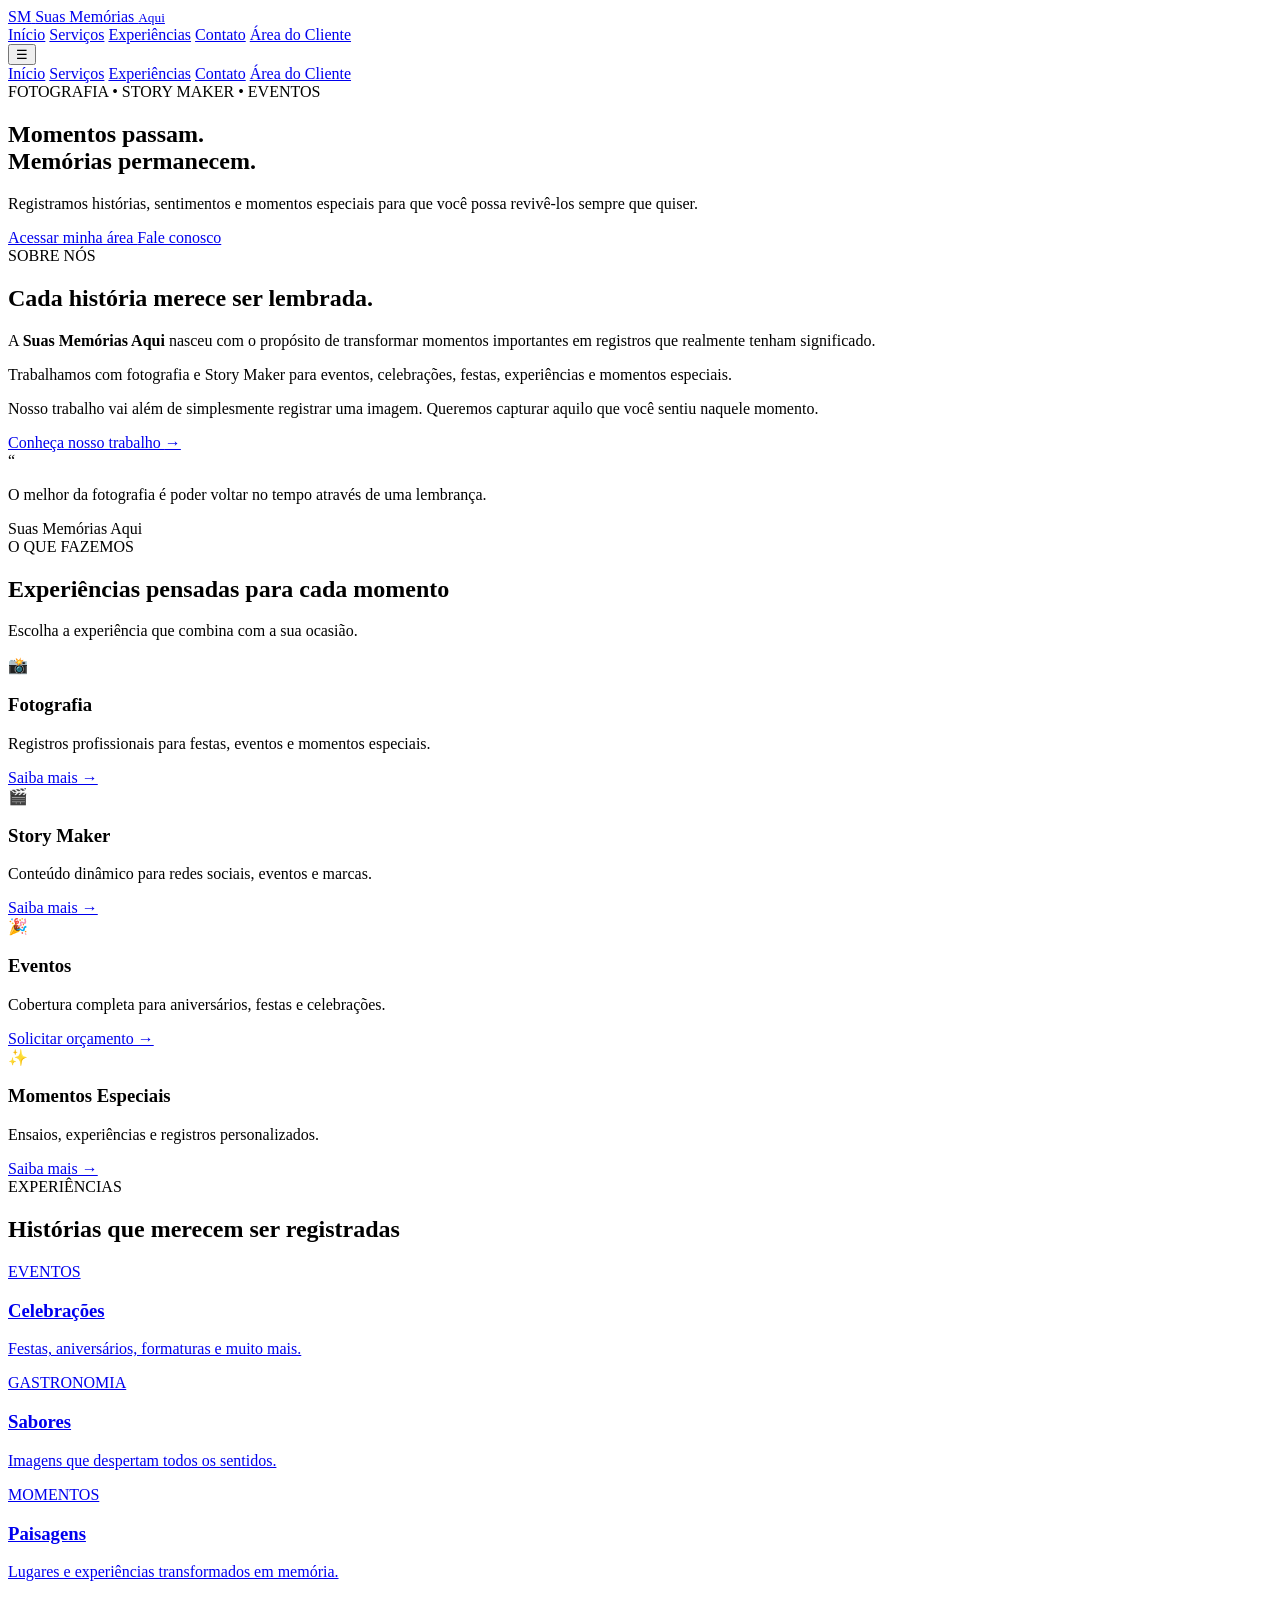
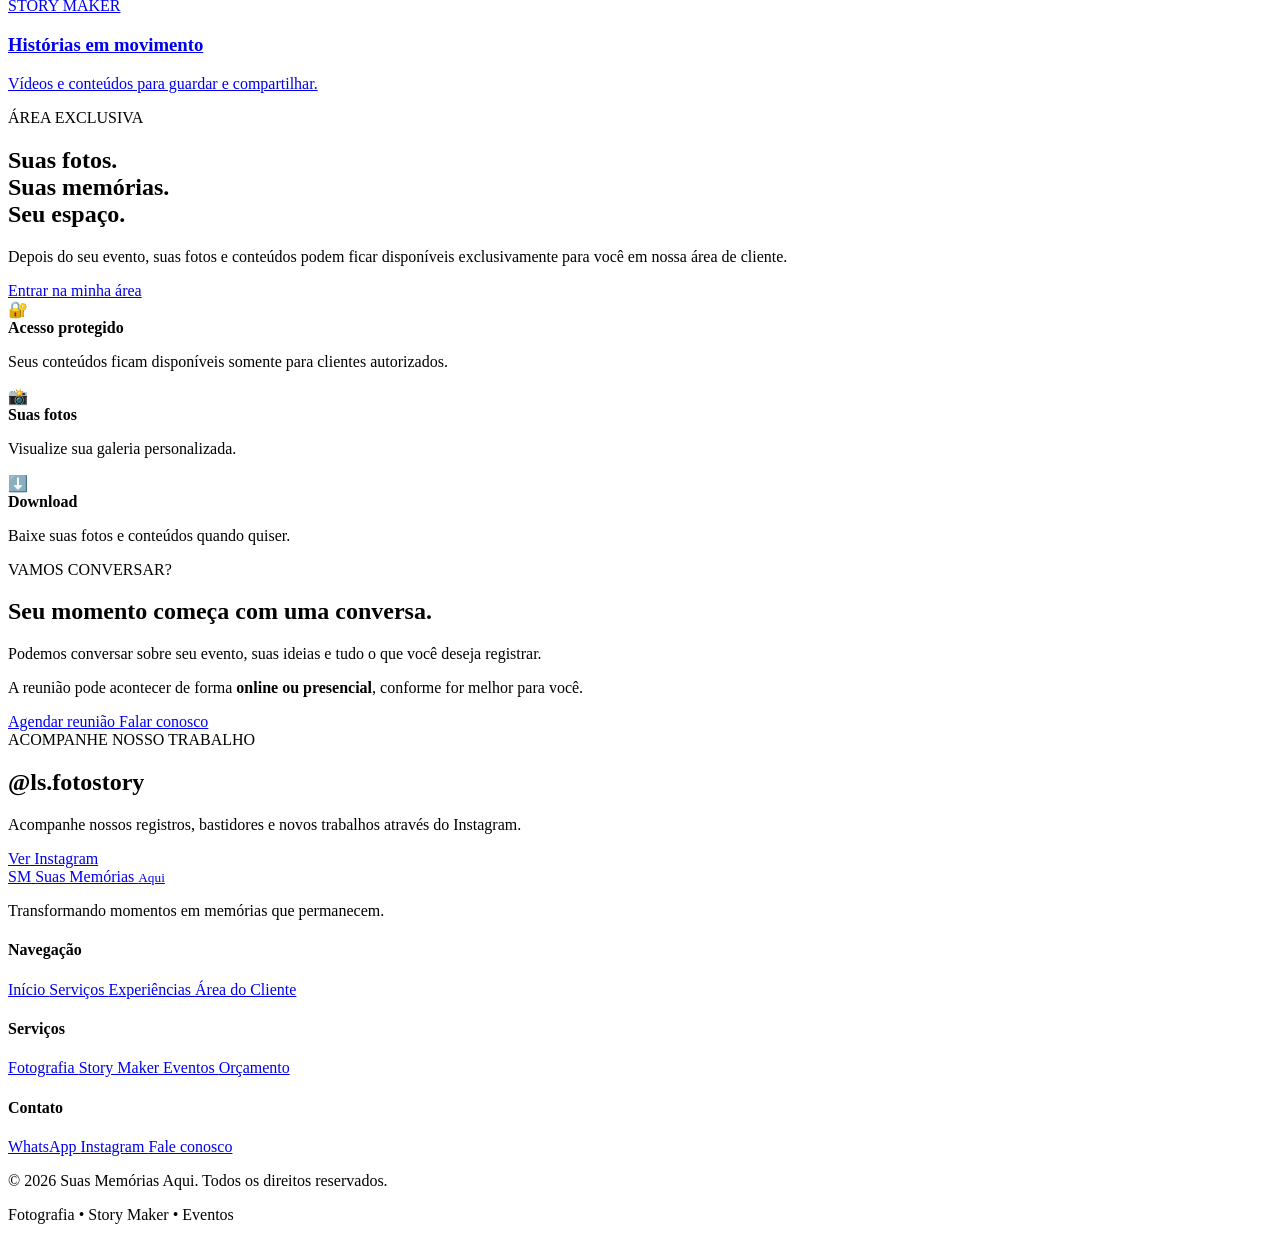
==== index.html @ f6264e62 "Add index.html for website structure This commit adds a new HTML file for the website, including the" ====
<!DOCTYPE html>
<html lang="pt-BR">

<head>
    <meta charset="UTF-8">

    <meta name="viewport"
          content="width=device-width, initial-scale=1.0">

    <meta name="description"
          content="Suas Memórias Aqui — Fotografia, Story Maker e cobertura de eventos. Transformamos momentos especiais em memórias inesquecíveis.">

    <meta name="keywords"
          content="fotografia, fotógrafo, story maker, eventos, festas, fotos, vídeos">

    <meta name="author"
          content="Suas Memórias Aqui">

    <title>Suas Memórias Aqui | Fotografia & Story Maker</title>

    <!-- FAVICON -->
    <link rel="icon" href="assets/favicon.png">

    <!-- GOOGLE FONTS -->
    <link rel="preconnect" href="https://fonts.googleapis.com">

    <link rel="preconnect"
          href="https://fonts.gstatic.com"
          crossorigin>

    <link href="https://fonts.googleapis.com/css2?family=DM+Sans:wght@400;500;600;700&family=Playfair+Display:wght@500;600;700&display=swap"
          rel="stylesheet">

    <!-- CSS -->
    <link rel="stylesheet" href="css/style.css">
</head>

<body>

    <!-- ============================= -->
    <!-- HEADER -->
    <!-- ============================= -->

    <header class="header">

        <div class="container header-content">

            <a href="index.html" class="logo">

                <span class="logo-icon">SM</span>

                <span class="logo-text">
                    Suas Memórias
                    <small>Aqui</small>
                </span>

            </a>

            <nav class="nav">

                <a href="#inicio">Início</a>

                <a href="#servicos">Serviços</a>

                <a href="#experiencias">Experiências</a>

                <a href="contato.html">Contato</a>

                <a href="login.html" class="nav-login">
                    Área do Cliente
                </a>

            </nav>

            <button class="menu-button"
                    id="menuButton"
                    aria-label="Abrir menu">

                ☰

            </button>

        </div>

    </header>


    <!-- ============================= -->
    <!-- MENU MOBILE -->
    <!-- ============================= -->

    <div class="mobile-menu" id="mobileMenu">

        <a href="#inicio">Início</a>

        <a href="#servicos">Serviços</a>

        <a href="#experiencias">Experiências</a>

        <a href="contato.html">Contato</a>

        <a href="login.html">
            Área do Cliente
        </a>

    </div>


    <!-- ============================= -->
    <!-- HERO -->
    <!-- ============================= -->

    <main>

        <section class="hero" id="inicio">

            <div class="hero-overlay"></div>

            <div class="container hero-content">

                <span class="hero-label">
                    FOTOGRAFIA • STORY MAKER • EVENTOS
                </span>

                <h1>
                    Momentos passam.
                    <br>
                    <span>Memórias permanecem.</span>
                </h1>

                <p>
                    Registramos histórias, sentimentos e momentos
                    especiais para que você possa revivê-los
                    sempre que quiser.
                </p>

                <div class="hero-buttons">

                    <a href="login.html"
                       class="button button-primary">

                        Acessar minha área

                    </a>

                    <a href="contato.html"
                       class="button button-secondary">

                        Fale conosco

                    </a>

                </div>

            </div>

        </section>


        <!-- ============================= -->
        <!-- INTRODUÇÃO -->
        <!-- ============================= -->

        <section class="about">

            <div class="container about-grid">

                <div class="about-text">

                    <span class="section-label">
                        SOBRE NÓS
                    </span>

                    <h2>
                        Cada história merece
                        ser lembrada.
                    </h2>

                    <p>
                        A <strong>Suas Memórias Aqui</strong> nasceu
                        com o propósito de transformar momentos
                        importantes em registros que realmente
                        tenham significado.
                    </p>

                    <p>
                        Trabalhamos com fotografia e Story Maker
                        para eventos, celebrações, festas,
                        experiências e momentos especiais.
                    </p>

                    <p>
                        Nosso trabalho vai além de simplesmente
                        registrar uma imagem. Queremos capturar
                        aquilo que você sentiu naquele momento.
                    </p>

                    <a href="contato.html"
                       class="text-link">

                        Conheça nosso trabalho
                        <span>→</span>

                    </a>

                </div>


                <div class="about-card">

                    <div class="about-card-content">

                        <span class="quote-mark">
                            “
                        </span>

                        <p>
                            O melhor da fotografia é poder
                            voltar no tempo através de uma
                            lembrança.
                        </p>

                        <span class="quote-author">
                            Suas Memórias Aqui
                        </span>

                    </div>

                </div>

            </div>

        </section>


        <!-- ============================= -->
        <!-- SERVIÇOS -->
        <!-- ============================= -->

        <section class="services"
                 id="servicos">

            <div class="container">

                <div class="section-header">

                    <span class="section-label">
                        O QUE FAZEMOS
                    </span>

                    <h2>
                        Experiências pensadas
                        para cada momento
                    </h2>

                    <p>
                        Escolha a experiência que combina
                        com a sua ocasião.
                    </p>

                </div>


                <div class="services-grid">


                    <!-- SERVIÇO 1 -->

                    <article class="service-card">

                        <div class="service-icon">
                            📸
                        </div>

                        <h3>
                            Fotografia
                        </h3>

                        <p>
                            Registros profissionais para
                            festas, eventos e momentos
                            especiais.
                        </p>

                        <a href="contato.html">
                            Saiba mais →
                        </a>

                    </article>


                    <!-- SERVIÇO 2 -->

                    <article class="service-card">

                        <div class="service-icon">
                            🎬
                        </div>

                        <h3>
                            Story Maker
                        </h3>

                        <p>
                            Conteúdo dinâmico para redes
                            sociais, eventos e marcas.
                        </p>

                        <a href="contato.html">
                            Saiba mais →
                        </a>

                    </article>


                    <!-- SERVIÇO 3 -->

                    <article class="service-card">

                        <div class="service-icon">
                            🎉
                        </div>

                        <h3>
                            Eventos
                        </h3>

                        <p>
                            Cobertura completa para
                            aniversários, festas e
                            celebrações.
                        </p>

                        <a href="agendamento.html">
                            Solicitar orçamento →
                        </a>

                    </article>


                    <!-- SERVIÇO 4 -->

                    <article class="service-card">

                        <div class="service-icon">
                            ✨
                        </div>

                        <h3>
                            Momentos Especiais
                        </h3>

                        <p>
                            Ensaios, experiências e registros
                            personalizados.
                        </p>

                        <a href="contato.html">
                            Saiba mais →
                        </a>

                    </article>

                </div>

            </div>

        </section>


        <!-- ============================= -->
        <!-- EXPERIÊNCIAS -->
        <!-- ============================= -->

        <section class="experiences"
                 id="experiencias">

            <div class="container">

                <div class="section-header">

                    <span class="section-label">
                        EXPERIÊNCIAS
                    </span>

                    <h2>
                        Histórias que merecem
                        ser registradas
                    </h2>

                </div>


                <div class="experience-grid">


                    <a href="galeria.html"
                       class="experience-card experience-eventos">

                        <div class="experience-overlay"></div>

                        <div class="experience-content">

                            <span>
                                EVENTOS
                            </span>

                            <h3>
                                Celebrações
                            </h3>

                            <p>
                                Festas, aniversários,
                                formaturas e muito mais.
                            </p>

                        </div>

                    </a>


                    <a href="galeria.html"
                       class="experience-card experience-food">

                        <div class="experience-overlay"></div>

                        <div class="experience-content">

                            <span>
                                GASTRONOMIA
                            </span>

                            <h3>
                                Sabores
                            </h3>

                            <p>
                                Imagens que despertam
                                todos os sentidos.
                            </p>

                        </div>

                    </a>


                    <a href="galeria.html"
                       class="experience-card experience-nature">

                        <div class="experience-overlay"></div>

                        <div class="experience-content">

                            <span>
                                MOMENTOS
                            </span>

                            <h3>
                                Paisagens
                            </h3>

                            <p>
                                Lugares e experiências
                                transformados em memória.
                            </p>

                        </div>

                    </a>


                    <a href="videos.html"
                       class="experience-card experience-video">

                        <div class="experience-overlay"></div>

                        <div class="experience-content">

                            <span>
                                STORY MAKER
                            </span>

                            <h3>
                                Histórias em movimento
                            </h3>

                            <p>
                                Vídeos e conteúdos para
                                guardar e compartilhar.
                            </p>

                        </div>

                    </a>

                </div>

            </div>

        </section>


        <!-- ============================= -->
        <!-- ÁREA DO CLIENTE -->
        <!-- ============================= -->

        <section class="client-area">

            <div class="container client-area-content">

                <div>

                    <span class="section-label">
                        ÁREA EXCLUSIVA
                    </span>

                    <h2>
                        Suas fotos.
                        <br>
                        Suas memórias.
                        <br>
                        Seu espaço.
                    </h2>

                    <p>
                        Depois do seu evento, suas fotos e
                        conteúdos podem ficar disponíveis
                        exclusivamente para você em nossa
                        área de cliente.
                    </p>

                    <a href="login.html"
                       class="button button-primary">

                        Entrar na minha área

                    </a>

                </div>


                <div class="client-features">

                    <div class="client-feature">

                        <span>🔐</span>

                        <div>
                            <strong>
                                Acesso protegido
                            </strong>

                            <p>
                                Seus conteúdos ficam
                                disponíveis somente para
                                clientes autorizados.
                            </p>
                        </div>

                    </div>


                    <div class="client-feature">

                        <span>📸</span>

                        <div>
                            <strong>
                                Suas fotos
                            </strong>

                            <p>
                                Visualize sua galeria
                                personalizada.
                            </p>
                        </div>

                    </div>


                    <div class="client-feature">

                        <span>⬇️</span>

                        <div>
                            <strong>
                                Download
                            </strong>

                            <p>
                                Baixe suas fotos e
                                conteúdos quando quiser.
                            </p>
                        </div>

                    </div>

                </div>

            </div>

        </section>


        <!-- ============================= -->
        <!-- REUNIÃO -->
        <!-- ============================= -->

        <section class="meeting">

            <div class="container meeting-content">

                <div>

                    <span class="section-label">
                        VAMOS CONVERSAR?
                    </span>

                    <h2>
                        Seu momento começa
                        com uma conversa.
                    </h2>

                    <p>
                        Podemos conversar sobre seu evento,
                        suas ideias e tudo o que você deseja
                        registrar.
                    </p>

                    <p>
                        A reunião pode acontecer de forma
                        <strong>online ou presencial</strong>,
                        conforme for melhor para você.
                    </p>

                </div>


                <div class="meeting-actions">

                    <a href="agendamento.html"
                       class="button button-primary">

                        Agendar reunião

                    </a>

                    <a href="contato.html"
                       class="button button-outline">

                        Falar conosco

                    </a>

                </div>

            </div>

        </section>


        <!-- ============================= -->
        <!-- INSTAGRAM / CONTATO -->
        <!-- ============================= -->

        <section class="instagram">

            <div class="container instagram-content">

                <div>

                    <span class="section-label">
                        ACOMPANHE NOSSO TRABALHO
                    </span>

                    <h2>
                        @ls.fotostory
                    </h2>

                    <p>
                        Acompanhe nossos registros,
                        bastidores e novos trabalhos
                        através do Instagram.
                    </p>

                </div>

                <a href="https://www.instagram.com/ls.fotostory/"
                   target="_blank"
                   rel="noopener noreferrer"
                   class="button button-dark">

                    Ver Instagram

                </a>

            </div>

        </section>


    </main>


    <!-- ============================= -->
    <!-- FOOTER -->
    <!-- ============================= -->

    <footer class="footer">

        <div class="container footer-grid">


            <div class="footer-brand">

                <a href="index.html"
                   class="logo footer-logo">

                    <span class="logo-icon">
                        SM
                    </span>

                    <span class="logo-text">
                        Suas Memórias
                        <small>Aqui</small>
                    </span>

                </a>

                <p>
                    Transformando momentos em
                    memórias que permanecem.
                </p>

            </div>


            <div class="footer-column">

                <h4>
                    Navegação
                </h4>

                <a href="#inicio">
                    Início
                </a>

                <a href="#servicos">
                    Serviços
                </a>

                <a href="#experiencias">
                    Experiências
                </a>

                <a href="login.html">
                    Área do Cliente
                </a>

            </div>


            <div class="footer-column">

                <h4>
                    Serviços
                </h4>

                <a href="galeria.html">
                    Fotografia
                </a>

                <a href="videos.html">
                    Story Maker
                </a>

                <a href="agendamento.html">
                    Eventos
                </a>

                <a href="agendamento.html">
                    Orçamento
                </a>

            </div>


            <div class="footer-column">

                <h4>
                    Contato
                </h4>

                <a href="https://wa.me/5542988620679"
                   target="_blank"
                   rel="noopener noreferrer">

                    WhatsApp

                </a>

                <a href="https://www.instagram.com/ls.fotostory/"
                   target="_blank"
                   rel="noopener noreferrer">

                    Instagram

                </a>

                <a href="contato.html">
                    Fale conosco
                </a>

            </div>

        </div>


        <div class="footer-bottom">

            <div class="container">

                <p>
                    © 2026 Suas Memórias Aqui.
                    Todos os direitos reservados.
                </p>

                <p>
                    Fotografia • Story Maker • Eventos
                </p>

            </div>

        </div>

    </footer>


    <!-- JAVASCRIPT -->
    <script src="js/script.js"></script>

</body>

</html>
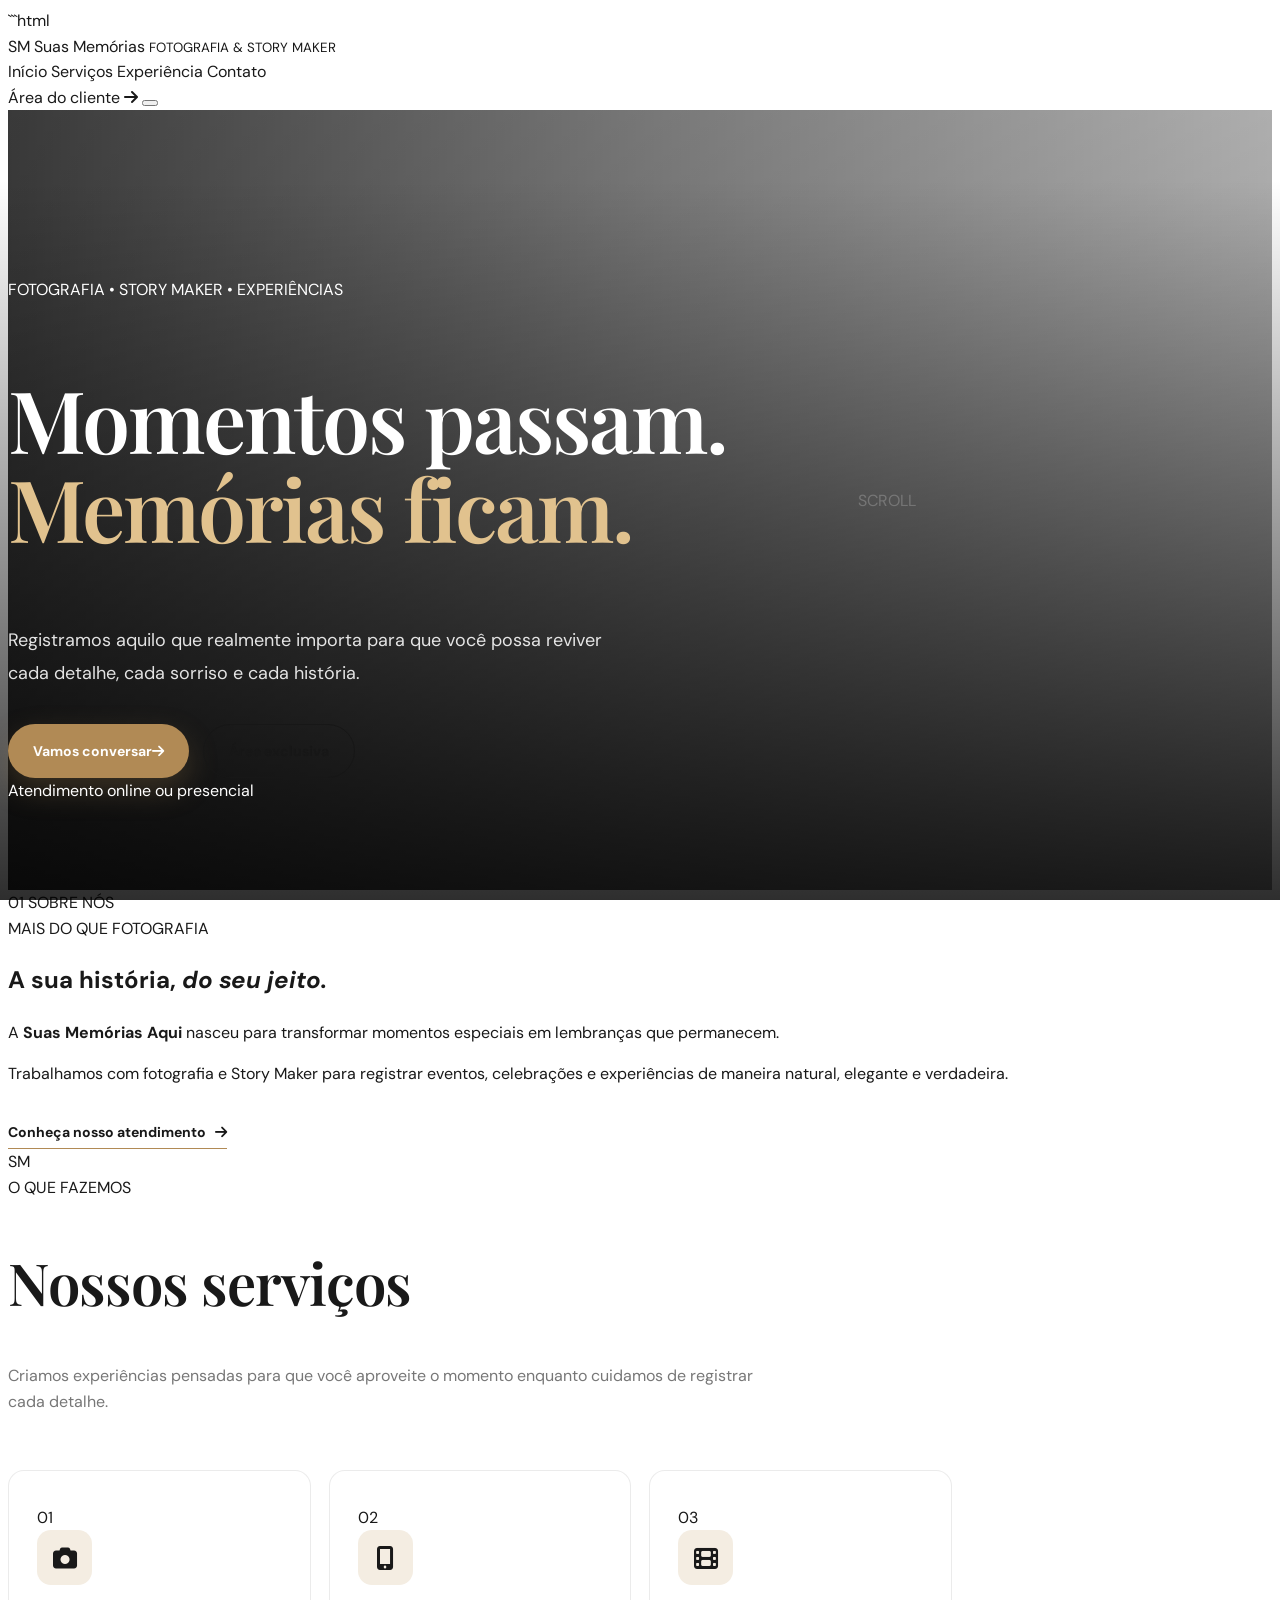
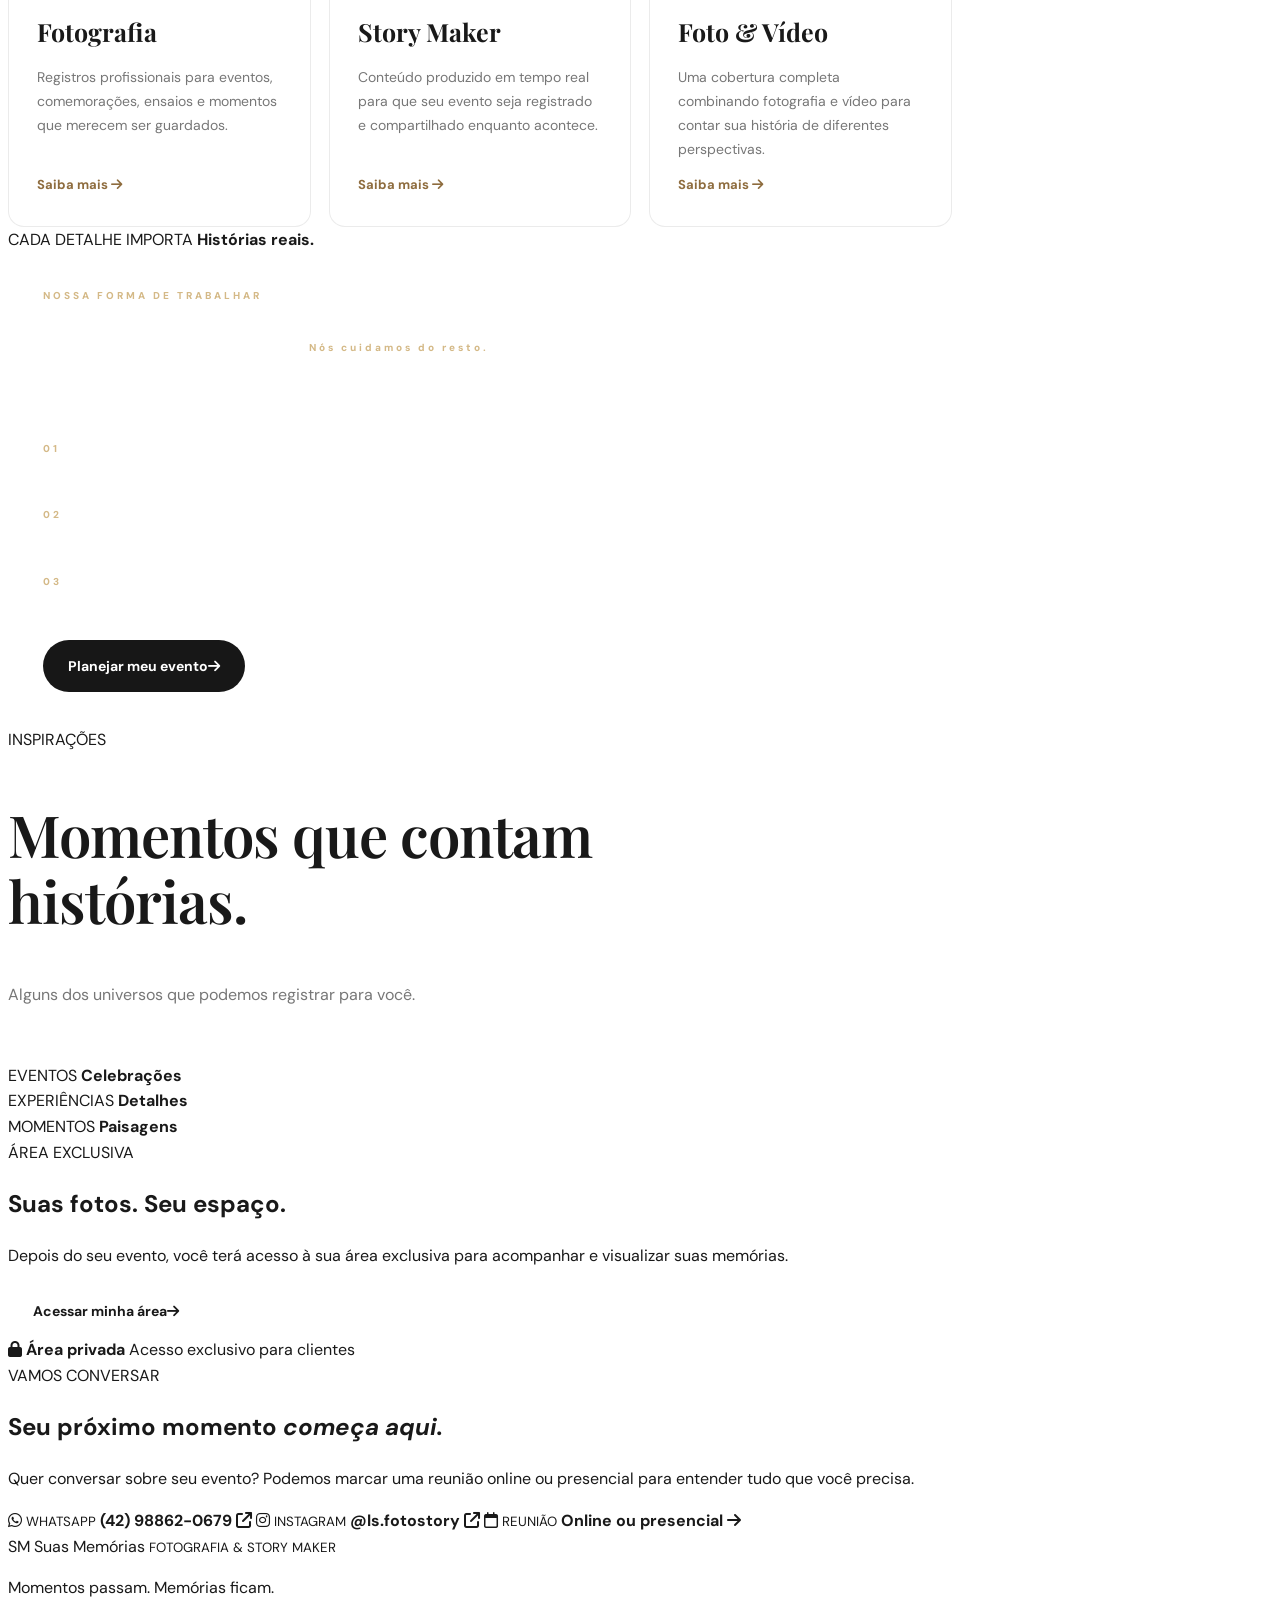
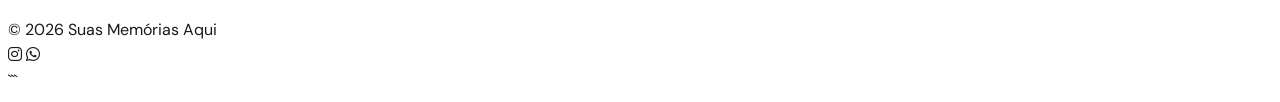
==== commit 4a7b456f: "Update print statement from 'Hello' to 'Goodbye'" ====
--- a/index.html
+++ b/index.html
@@ -1,844 +1,1093 @@
+```html
 <!DOCTYPE html>
 <html lang="pt-BR">
 
 <head>
+
     <meta charset="UTF-8">
 
-    <meta name="viewport"
-          content="width=device-width, initial-scale=1.0">
-
-    <meta name="description"
-          content="Suas Memórias Aqui — Fotografia, Story Maker e cobertura de eventos. Transformamos momentos especiais em memórias inesquecíveis.">
-
-    <meta name="keywords"
-          content="fotografia, fotógrafo, story maker, eventos, festas, fotos, vídeos">
-
-    <meta name="author"
-          content="Suas Memórias Aqui">
-
-    <title>Suas Memórias Aqui | Fotografia & Story Maker</title>
-
-    <!-- FAVICON -->
-    <link rel="icon" href="assets/favicon.png">
-
-    <!-- GOOGLE FONTS -->
+    <meta
+        name="viewport"
+        content="width=device-width, initial-scale=1.0"
+    >
+
+    <meta
+        name="theme-color"
+        content="#20201e"
+    >
+
+    <meta
+        name="description"
+        content="Suas Memórias Aqui — Fotografia e Story Maker para transformar momentos em histórias inesquecíveis."
+    >
+
+    <meta
+        name="author"
+        content="Suas Memórias Aqui"
+    >
+
+    <title>
+        Suas Memórias Aqui | Fotografia & Story Maker
+    </title>
+
+
+    <!-- =====================================================
+         FONTES
+    ====================================================== -->
+
     <link rel="preconnect" href="https://fonts.googleapis.com">
 
-    <link rel="preconnect"
-          href="https://fonts.gstatic.com"
-          crossorigin>
-
-    <link href="https://fonts.googleapis.com/css2?family=DM+Sans:wght@400;500;600;700&family=Playfair+Display:wght@500;600;700&display=swap"
-          rel="stylesheet">
-
-    <!-- CSS -->
-    <link rel="stylesheet" href="css/style.css">
+    <link
+        rel="preconnect"
+        href="https://fonts.gstatic.com"
+        crossorigin
+    >
+
+    <link
+        href="https://fonts.googleapis.com/css2?family=DM+Sans:wght@400;500;600;700;800&family=Playfair+Display:wght@500;600;700&display=swap"
+        rel="stylesheet"
+    >
+
+
+    <!-- =====================================================
+         ÍCONES
+    ====================================================== -->
+
+    <link
+        rel="stylesheet"
+        href="https://cdnjs.cloudflare.com/ajax/libs/font-awesome/6.5.2/css/all.min.css"
+    >
+
+
+    <!-- =====================================================
+         CSS
+    ====================================================== -->
+
+    <link
+        rel="stylesheet"
+        href="css/style.css"
+    >
+
 </head>
 
+
 <body>
 
-    <!-- ============================= -->
-    <!-- HEADER -->
-    <!-- ============================= -->
-
-    <header class="header">
-
-        <div class="container header-content">
-
-            <a href="index.html" class="logo">
-
-                <span class="logo-icon">SM</span>
-
-                <span class="logo-text">
+
+    <!-- =====================================================
+         HEADER
+    ====================================================== -->
+
+    <header
+        class="main-header"
+        id="mainHeader"
+    >
+
+        <a
+            href="#inicio"
+            class="brand"
+        >
+
+            <span class="brand-mark">
+                SM
+            </span>
+
+            <span class="brand-name">
+
+                Suas Memórias
+
+                <small>
+                    FOTOGRAFIA & STORY MAKER
+                </small>
+
+            </span>
+
+        </a>
+
+
+        <!-- MENU DESKTOP -->
+
+        <nav
+            class="main-nav"
+            id="mainNav"
+        >
+
+            <a
+                href="#inicio"
+                class="nav-link active"
+            >
+                Início
+            </a>
+
+            <a
+                href="#servicos"
+                class="nav-link"
+            >
+                Serviços
+            </a>
+
+            <a
+                href="#experiencia"
+                class="nav-link"
+            >
+                Experiência
+            </a>
+
+            <a
+                href="#contato"
+                class="nav-link"
+            >
+                Contato
+            </a>
+
+        </nav>
+
+
+        <div class="header-actions">
+
+            <a
+                href="login.html"
+                class="client-login"
+            >
+
+                <span>
+                    Área do cliente
+                </span>
+
+                <i class="fa-solid fa-arrow-right"></i>
+
+            </a>
+
+
+            <button
+                class="menu-toggle"
+                id="menuToggle"
+                type="button"
+                aria-label="Abrir menu"
+            >
+
+                <span></span>
+                <span></span>
+                <span></span>
+
+            </button>
+
+        </div>
+
+    </header>
+
+
+    <!-- =====================================================
+         MENU MOBILE
+    ====================================================== -->
+
+    <div
+        class="mobile-menu"
+        id="mobileMenu"
+    >
+
+        <button
+            class="mobile-close"
+            id="mobileClose"
+            type="button"
+            aria-label="Fechar menu"
+        >
+            ×
+        </button>
+
+
+        <nav>
+
+            <a href="#inicio">
+                Início
+            </a>
+
+            <a href="#servicos">
+                Serviços
+            </a>
+
+            <a href="#experiencia">
+                Experiência
+            </a>
+
+            <a href="#contato">
+                Contato
+            </a>
+
+            <a
+                href="login.html"
+                class="mobile-client-link"
+            >
+                Área do cliente →
+            </a>
+
+        </nav>
+
+    </div>
+
+
+    <!-- =====================================================
+         HERO
+    ====================================================== -->
+
+    <main>
+
+        <section
+            class="hero"
+            id="inicio"
+        >
+
+
+            <div class="hero-background">
+
+                <div class="hero-image"></div>
+
+                <div class="hero-overlay"></div>
+
+            </div>
+
+
+            <div class="hero-content">
+
+                <span class="hero-eyebrow">
+                    FOTOGRAFIA • STORY MAKER • EXPERIÊNCIAS
+                </span>
+
+
+                <h1>
+
+                    Momentos passam.
+                    <span>
+                        Memórias ficam.
+                    </span>
+
+                </h1>
+
+
+                <p>
+
+                    Registramos aquilo que realmente importa
+                    para que você possa reviver cada detalhe,
+                    cada sorriso e cada história.
+
+                </p>
+
+
+                <div class="hero-buttons">
+
+                    <a
+                        href="contato.html"
+                        class="button button-primary"
+                    >
+
+                        Vamos conversar
+
+                        <i class="fa-solid fa-arrow-right"></i>
+
+                    </a>
+
+
+                    <a
+                        href="login.html"
+                        class="button button-outline"
+                    >
+
+                        Área exclusiva
+
+                    </a>
+
+                </div>
+
+
+                <div class="hero-note">
+
+                    <span class="hero-line"></span>
+
+                    <span>
+                        Atendimento online ou presencial
+                    </span>
+
+                </div>
+
+            </div>
+
+
+            <div class="hero-scroll">
+
+                <span>
+                    SCROLL
+                </span>
+
+                <div></div>
+
+            </div>
+
+
+        </section>
+
+
+        <!-- =================================================
+             INTRODUÇÃO
+        ================================================== -->
+
+        <section
+            class="intro-section"
+            id="experiencia"
+        >
+
+            <div class="intro-label">
+
+                <span>
+                    01
+                </span>
+
+                <span>
+                    SOBRE NÓS
+                </span>
+
+            </div>
+
+
+            <div class="intro-content">
+
+                <span class="section-eyebrow">
+                    MAIS DO QUE FOTOGRAFIA
+                </span>
+
+
+                <h2>
+
+                    A sua história,
+                    <em>do seu jeito.</em>
+
+                </h2>
+
+
+                <p class="intro-main-text">
+
+                    A <strong>Suas Memórias Aqui</strong> nasceu
+                    para transformar momentos especiais em
+                    lembranças que permanecem.
+
+                </p>
+
+
+                <p>
+
+                    Trabalhamos com fotografia e Story Maker
+                    para registrar eventos, celebrações e
+                    experiências de maneira natural, elegante
+                    e verdadeira.
+
+                </p>
+
+
+                <a
+                    href="contato.html"
+                    class="text-link"
+                >
+
+                    Conheça nosso atendimento
+
+                    <i class="fa-solid fa-arrow-right"></i>
+
+                </a>
+
+            </div>
+
+
+            <div class="intro-decoration">
+
+                <div class="decoration-circle">
+
+                    <span>
+                        SM
+                    </span>
+
+                </div>
+
+            </div>
+
+        </section>
+
+
+        <!-- =================================================
+             SERVIÇOS
+        ================================================== -->
+
+        <section
+            class="services-section"
+            id="servicos"
+        >
+
+            <div class="section-header">
+
+                <div>
+
+                    <span class="section-eyebrow">
+                        O QUE FAZEMOS
+                    </span>
+
+                    <h2>
+                        Nossos serviços
+                    </h2>
+
+                </div>
+
+
+                <p>
+
+                    Criamos experiências pensadas para
+                    que você aproveite o momento enquanto
+                    cuidamos de registrar cada detalhe.
+
+                </p>
+
+            </div>
+
+
+            <div class="services-grid">
+
+
+                <!-- SERVIÇO 01 -->
+
+                <article class="service-card">
+
+                    <span class="service-number">
+                        01
+                    </span>
+
+
+                    <div class="service-icon">
+
+                        <i class="fa-solid fa-camera"></i>
+
+                    </div>
+
+
+                    <h3>
+                        Fotografia
+                    </h3>
+
+
+                    <p>
+
+                        Registros profissionais para eventos,
+                        comemorações, ensaios e momentos que
+                        merecem ser guardados.
+
+                    </p>
+
+
+                    <a href="contato.html">
+
+                        Saiba mais
+
+                        <i class="fa-solid fa-arrow-right"></i>
+
+                    </a>
+
+                </article>
+
+
+                <!-- SERVIÇO 02 -->
+
+                <article class="service-card featured-service">
+
+                    <span class="service-number">
+                        02
+                    </span>
+
+
+                    <div class="service-icon">
+
+                        <i class="fa-solid fa-mobile-screen-button"></i>
+
+                    </div>
+
+
+                    <h3>
+                        Story Maker
+                    </h3>
+
+
+                    <p>
+
+                        Conteúdo produzido em tempo real
+                        para que seu evento seja registrado
+                        e compartilhado enquanto acontece.
+
+                    </p>
+
+
+                    <a href="contato.html">
+
+                        Saiba mais
+
+                        <i class="fa-solid fa-arrow-right"></i>
+
+                    </a>
+
+                </article>
+
+
+                <!-- SERVIÇO 03 -->
+
+                <article class="service-card">
+
+                    <span class="service-number">
+                        03
+                    </span>
+
+
+                    <div class="service-icon">
+
+                        <i class="fa-solid fa-film"></i>
+
+                    </div>
+
+
+                    <h3>
+                        Foto & Vídeo
+                    </h3>
+
+
+                    <p>
+
+                        Uma cobertura completa combinando
+                        fotografia e vídeo para contar sua
+                        história de diferentes perspectivas.
+
+                    </p>
+
+
+                    <a href="contato.html">
+
+                        Saiba mais
+
+                        <i class="fa-solid fa-arrow-right"></i>
+
+                    </a>
+
+                </article>
+
+
+            </div>
+
+        </section>
+
+
+        <!-- =================================================
+             EXPERIÊNCIA
+        ================================================== -->
+
+        <section class="experience-section">
+
+
+            <div class="experience-image">
+
+                <div class="experience-overlay"></div>
+
+                <div class="experience-caption">
+
+                    <span>
+                        CADA DETALHE IMPORTA
+                    </span>
+
+                    <strong>
+                        Histórias reais.
+                    </strong>
+
+                </div>
+
+            </div>
+
+
+            <div class="experience-content">
+
+                <span class="section-eyebrow">
+                    NOSSA FORMA DE TRABALHAR
+                </span>
+
+
+                <h2>
+
+                    Você vive o momento.
+                    <span>
+                        Nós cuidamos do resto.
+                    </span>
+
+                </h2>
+
+
+                <p>
+
+                    Nossa proposta é simples: fazer com que
+                    você aproveite seu evento sem precisar
+                    se preocupar com o registro.
+
+                </p>
+
+
+                <div class="experience-list">
+
+                    <div>
+
+                        <span>
+                            01
+                        </span>
+
+                        <p>
+
+                            Planejamento personalizado
+                            antes do evento.
+
+                        </p>
+
+                    </div>
+
+
+                    <div>
+
+                        <span>
+                            02
+                        </span>
+
+                        <p>
+
+                            Registro espontâneo,
+                            profissional e atento aos detalhes.
+
+                        </p>
+
+                    </div>
+
+
+                    <div>
+
+                        <span>
+                            03
+                        </span>
+
+                        <p>
+
+                            Entrega organizada para você
+                            guardar suas memórias.
+
+                        </p>
+
+                    </div>
+
+                </div>
+
+
+                <a
+                    href="contato.html"
+                    class="button button-dark"
+                >
+
+                    Planejar meu evento
+
+                    <i class="fa-solid fa-arrow-right"></i>
+
+                </a>
+
+            </div>
+
+        </section>
+
+
+        <!-- =================================================
+             GALERIA VISUAL
+        ================================================== -->
+
+        <section class="visual-section">
+
+
+            <div class="section-header visual-header">
+
+                <div>
+
+                    <span class="section-eyebrow">
+                        INSPIRAÇÕES
+                    </span>
+
+                    <h2>
+                        Momentos que contam histórias.
+                    </h2>
+
+                </div>
+
+                <p>
+
+                    Alguns dos universos que podemos
+                    registrar para você.
+
+                </p>
+
+            </div>
+
+
+            <div class="visual-grid">
+
+
+                <div class="visual-card visual-large">
+
+                    <div
+                        class="visual-bg visual-party"
+                    ></div>
+
+                    <div class="visual-label">
+                        <span>
+                            EVENTOS
+                        </span>
+
+                        <strong>
+                            Celebrações
+                        </strong>
+                    </div>
+
+                </div>
+
+
+                <div class="visual-card">
+
+                    <div
+                        class="visual-bg visual-food"
+                    ></div>
+
+                    <div class="visual-label">
+                        <span>
+                            EXPERIÊNCIAS
+                        </span>
+
+                        <strong>
+                            Detalhes
+                        </strong>
+                    </div>
+
+                </div>
+
+
+                <div class="visual-card">
+
+                    <div
+                        class="visual-bg visual-landscape"
+                    ></div>
+
+                    <div class="visual-label">
+                        <span>
+                            MOMENTOS
+                        </span>
+
+                        <strong>
+                            Paisagens
+                        </strong>
+                    </div>
+
+                </div>
+
+
+            </div>
+
+        </section>
+
+
+        <!-- =================================================
+             ÁREA DO CLIENTE
+        ================================================== -->
+
+        <section class="client-section">
+
+
+            <div class="client-content">
+
+                <span class="section-eyebrow">
+                    ÁREA EXCLUSIVA
+                </span>
+
+
+                <h2>
+
+                    Suas fotos.
+                    <span>
+                        Seu espaço.
+                    </span>
+
+                </h2>
+
+
+                <p>
+
+                    Depois do seu evento, você terá acesso
+                    à sua área exclusiva para acompanhar
+                    e visualizar suas memórias.
+
+                </p>
+
+
+                <a
+                    href="login.html"
+                    class="button button-light"
+                >
+
+                    Acessar minha área
+
+                    <i class="fa-solid fa-arrow-right"></i>
+
+                </a>
+
+            </div>
+
+
+            <div class="client-decoration">
+
+                <div class="client-card">
+
+                    <i class="fa-solid fa-lock"></i>
+
+                    <strong>
+                        Área privada
+                    </strong>
+
+                    <span>
+                        Acesso exclusivo para clientes
+                    </span>
+
+                </div>
+
+            </div>
+
+        </section>
+
+
+        <!-- =================================================
+             CONTATO
+        ================================================== -->
+
+        <section
+            class="contact-section"
+            id="contato"
+        >
+
+
+            <div class="contact-intro">
+
+                <span class="section-eyebrow">
+                    VAMOS CONVERSAR
+                </span>
+
+
+                <h2>
+
+                    Seu próximo momento
+                    <em>começa aqui.</em>
+
+                </h2>
+
+
+                <p>
+
+                    Quer conversar sobre seu evento?
+                    Podemos marcar uma reunião online
+                    ou presencial para entender tudo
+                    que você precisa.
+
+                </p>
+
+            </div>
+
+
+            <div class="contact-options">
+
+
+                <a
+                    href="https://wa.me/5542988620679"
+                    target="_blank"
+                    rel="noopener noreferrer"
+                    class="contact-option"
+                >
+
+                    <span class="contact-icon">
+
+                        <i class="fa-brands fa-whatsapp"></i>
+
+                    </span>
+
+
+                    <span>
+
+                        <small>
+                            WHATSAPP
+                        </small>
+
+                        <strong>
+                            (42) 98862-0679
+                        </strong>
+
+                    </span>
+
+
+                    <i class="fa-solid fa-arrow-up-right-from-square"></i>
+
+                </a>
+
+
+                <a
+                    href="https://www.instagram.com/ls.fotostory/"
+                    target="_blank"
+                    rel="noopener noreferrer"
+                    class="contact-option"
+                >
+
+                    <span class="contact-icon">
+
+                        <i class="fa-brands fa-instagram"></i>
+
+                    </span>
+
+
+                    <span>
+
+                        <small>
+                            INSTAGRAM
+                        </small>
+
+                        <strong>
+                            @ls.fotostory
+                        </strong>
+
+                    </span>
+
+
+                    <i class="fa-solid fa-arrow-up-right-from-square"></i>
+
+                </a>
+
+
+                <a
+                    href="contato.html"
+                    class="contact-option"
+                >
+
+                    <span class="contact-icon">
+
+                        <i class="fa-regular fa-calendar"></i>
+
+                    </span>
+
+
+                    <span>
+
+                        <small>
+                            REUNIÃO
+                        </small>
+
+                        <strong>
+                            Online ou presencial
+                        </strong>
+
+                    </span>
+
+
+                    <i class="fa-solid fa-arrow-right"></i>
+
+                </a>
+
+
+            </div>
+
+        </section>
+
+
+    </main>
+
+
+    <!-- =====================================================
+         FOOTER
+    ====================================================== -->
+
+    <footer class="main-footer">
+
+
+        <div class="footer-brand">
+
+            <a
+                href="#inicio"
+                class="brand"
+            >
+
+                <span class="brand-mark">
+                    SM
+                </span>
+
+                <span class="brand-name">
+
                     Suas Memórias
-                    <small>Aqui</small>
+
+                    <small>
+                        FOTOGRAFIA & STORY MAKER
+                    </small>
+
                 </span>
 
             </a>
 
-            <nav class="nav">
-
-                <a href="#inicio">Início</a>
-
-                <a href="#servicos">Serviços</a>
-
-                <a href="#experiencias">Experiências</a>
-
-                <a href="contato.html">Contato</a>
-
-                <a href="login.html" class="nav-login">
-                    Área do Cliente
-                </a>
-
-            </nav>
-
-            <button class="menu-button"
-                    id="menuButton"
-                    aria-label="Abrir menu">
-
-                ☰
-
-            </button>
-
         </div>
 
-    </header>
-
-
-    <!-- ============================= -->
-    <!-- MENU MOBILE -->
-    <!-- ============================= -->
-
-    <div class="mobile-menu" id="mobileMenu">
-
-        <a href="#inicio">Início</a>
-
-        <a href="#servicos">Serviços</a>
-
-        <a href="#experiencias">Experiências</a>
-
-        <a href="contato.html">Contato</a>
-
-        <a href="login.html">
-            Área do Cliente
-        </a>
-
-    </div>
-
-
-    <!-- ============================= -->
-    <!-- HERO -->
-    <!-- ============================= -->
-
-    <main>
-
-        <section class="hero" id="inicio">
-
-            <div class="hero-overlay"></div>
-
-            <div class="container hero-content">
-
-                <span class="hero-label">
-                    FOTOGRAFIA • STORY MAKER • EVENTOS
-                </span>
-
-                <h1>
-                    Momentos passam.
-                    <br>
-                    <span>Memórias permanecem.</span>
-                </h1>
-
-                <p>
-                    Registramos histórias, sentimentos e momentos
-                    especiais para que você possa revivê-los
-                    sempre que quiser.
-                </p>
-
-                <div class="hero-buttons">
-
-                    <a href="login.html"
-                       class="button button-primary">
-
-                        Acessar minha área
-
-                    </a>
-
-                    <a href="contato.html"
-                       class="button button-secondary">
-
-                        Fale conosco
-
-                    </a>
-
-                </div>
-
-            </div>
-
-        </section>
-
-
-        <!-- ============================= -->
-        <!-- INTRODUÇÃO -->
-        <!-- ============================= -->
-
-        <section class="about">
-
-            <div class="container about-grid">
-
-                <div class="about-text">
-
-                    <span class="section-label">
-                        SOBRE NÓS
-                    </span>
-
-                    <h2>
-                        Cada história merece
-                        ser lembrada.
-                    </h2>
-
-                    <p>
-                        A <strong>Suas Memórias Aqui</strong> nasceu
-                        com o propósito de transformar momentos
-                        importantes em registros que realmente
-                        tenham significado.
-                    </p>
-
-                    <p>
-                        Trabalhamos com fotografia e Story Maker
-                        para eventos, celebrações, festas,
-                        experiências e momentos especiais.
-                    </p>
-
-                    <p>
-                        Nosso trabalho vai além de simplesmente
-                        registrar uma imagem. Queremos capturar
-                        aquilo que você sentiu naquele momento.
-                    </p>
-
-                    <a href="contato.html"
-                       class="text-link">
-
-                        Conheça nosso trabalho
-                        <span>→</span>
-
-                    </a>
-
-                </div>
-
-
-                <div class="about-card">
-
-                    <div class="about-card-content">
-
-                        <span class="quote-mark">
-                            “
-                        </span>
-
-                        <p>
-                            O melhor da fotografia é poder
-                            voltar no tempo através de uma
-                            lembrança.
-                        </p>
-
-                        <span class="quote-author">
-                            Suas Memórias Aqui
-                        </span>
-
-                    </div>
-
-                </div>
-
-            </div>
-
-        </section>
-
-
-        <!-- ============================= -->
-        <!-- SERVIÇOS -->
-        <!-- ============================= -->
-
-        <section class="services"
-                 id="servicos">
-
-            <div class="container">
-
-                <div class="section-header">
-
-                    <span class="section-label">
-                        O QUE FAZEMOS
-                    </span>
-
-                    <h2>
-                        Experiências pensadas
-                        para cada momento
-                    </h2>
-
-                    <p>
-                        Escolha a experiência que combina
-                        com a sua ocasião.
-                    </p>
-
-                </div>
-
-
-                <div class="services-grid">
-
-
-                    <!-- SERVIÇO 1 -->
-
-                    <article class="service-card">
-
-                        <div class="service-icon">
-                            📸
-                        </div>
-
-                        <h3>
-                            Fotografia
-                        </h3>
-
-                        <p>
-                            Registros profissionais para
-                            festas, eventos e momentos
-                            especiais.
-                        </p>
-
-                        <a href="contato.html">
-                            Saiba mais →
-                        </a>
-
-                    </article>
-
-
-                    <!-- SERVIÇO 2 -->
-
-                    <article class="service-card">
-
-                        <div class="service-icon">
-                            🎬
-                        </div>
-
-                        <h3>
-                            Story Maker
-                        </h3>
-
-                        <p>
-                            Conteúdo dinâmico para redes
-                            sociais, eventos e marcas.
-                        </p>
-
-                        <a href="contato.html">
-                            Saiba mais →
-                        </a>
-
-                    </article>
-
-
-                    <!-- SERVIÇO 3 -->
-
-                    <article class="service-card">
-
-                        <div class="service-icon">
-                            🎉
-                        </div>
-
-                        <h3>
-                            Eventos
-                        </h3>
-
-                        <p>
-                            Cobertura completa para
-                            aniversários, festas e
-                            celebrações.
-                        </p>
-
-                        <a href="agendamento.html">
-                            Solicitar orçamento →
-                        </a>
-
-                    </article>
-
-
-                    <!-- SERVIÇO 4 -->
-
-                    <article class="service-card">
-
-                        <div class="service-icon">
-                            ✨
-                        </div>
-
-                        <h3>
-                            Momentos Especiais
-                        </h3>
-
-                        <p>
-                            Ensaios, experiências e registros
-                            personalizados.
-                        </p>
-
-                        <a href="contato.html">
-                            Saiba mais →
-                        </a>
-
-                    </article>
-
-                </div>
-
-            </div>
-
-        </section>
-
-
-        <!-- ============================= -->
-        <!-- EXPERIÊNCIAS -->
-        <!-- ============================= -->
-
-        <section class="experiences"
-                 id="experiencias">
-
-            <div class="container">
-
-                <div class="section-header">
-
-                    <span class="section-label">
-                        EXPERIÊNCIAS
-                    </span>
-
-                    <h2>
-                        Histórias que merecem
-                        ser registradas
-                    </h2>
-
-                </div>
-
-
-                <div class="experience-grid">
-
-
-                    <a href="galeria.html"
-                       class="experience-card experience-eventos">
-
-                        <div class="experience-overlay"></div>
-
-                        <div class="experience-content">
-
-                            <span>
-                                EVENTOS
-                            </span>
-
-                            <h3>
-                                Celebrações
-                            </h3>
-
-                            <p>
-                                Festas, aniversários,
-                                formaturas e muito mais.
-                            </p>
-
-                        </div>
-
-                    </a>
-
-
-                    <a href="galeria.html"
-                       class="experience-card experience-food">
-
-                        <div class="experience-overlay"></div>
-
-                        <div class="experience-content">
-
-                            <span>
-                                GASTRONOMIA
-                            </span>
-
-                            <h3>
-                                Sabores
-                            </h3>
-
-                            <p>
-                                Imagens que despertam
-                                todos os sentidos.
-                            </p>
-
-                        </div>
-
-                    </a>
-
-
-                    <a href="galeria.html"
-                       class="experience-card experience-nature">
-
-                        <div class="experience-overlay"></div>
-
-                        <div class="experience-content">
-
-                            <span>
-                                MOMENTOS
-                            </span>
-
-                            <h3>
-                                Paisagens
-                            </h3>
-
-                            <p>
-                                Lugares e experiências
-                                transformados em memória.
-                            </p>
-
-                        </div>
-
-                    </a>
-
-
-                    <a href="videos.html"
-                       class="experience-card experience-video">
-
-                        <div class="experience-overlay"></div>
-
-                        <div class="experience-content">
-
-                            <span>
-                                STORY MAKER
-                            </span>
-
-                            <h3>
-                                Histórias em movimento
-                            </h3>
-
-                            <p>
-                                Vídeos e conteúdos para
-                                guardar e compartilhar.
-                            </p>
-
-                        </div>
-
-                    </a>
-
-                </div>
-
-            </div>
-
-        </section>
-
-
-        <!-- ============================= -->
-        <!-- ÁREA DO CLIENTE -->
-        <!-- ============================= -->
-
-        <section class="client-area">
-
-            <div class="container client-area-content">
-
-                <div>
-
-                    <span class="section-label">
-                        ÁREA EXCLUSIVA
-                    </span>
-
-                    <h2>
-                        Suas fotos.
-                        <br>
-                        Suas memórias.
-                        <br>
-                        Seu espaço.
-                    </h2>
-
-                    <p>
-                        Depois do seu evento, suas fotos e
-                        conteúdos podem ficar disponíveis
-                        exclusivamente para você em nossa
-                        área de cliente.
-                    </p>
-
-                    <a href="login.html"
-                       class="button button-primary">
-
-                        Entrar na minha área
-
-                    </a>
-
-                </div>
-
-
-                <div class="client-features">
-
-                    <div class="client-feature">
-
-                        <span>🔐</span>
-
-                        <div>
-                            <strong>
-                                Acesso protegido
-                            </strong>
-
-                            <p>
-                                Seus conteúdos ficam
-                                disponíveis somente para
-                                clientes autorizados.
-                            </p>
-                        </div>
-
-                    </div>
-
-
-                    <div class="client-feature">
-
-                        <span>📸</span>
-
-                        <div>
-                            <strong>
-                                Suas fotos
-                            </strong>
-
-                            <p>
-                                Visualize sua galeria
-                                personalizada.
-                            </p>
-                        </div>
-
-                    </div>
-
-
-                    <div class="client-feature">
-
-                        <span>⬇️</span>
-
-                        <div>
-                            <strong>
-                                Download
-                            </strong>
-
-                            <p>
-                                Baixe suas fotos e
-                                conteúdos quando quiser.
-                            </p>
-                        </div>
-
-                    </div>
-
-                </div>
-
-            </div>
-
-        </section>
-
-
-        <!-- ============================= -->
-        <!-- REUNIÃO -->
-        <!-- ============================= -->
-
-        <section class="meeting">
-
-            <div class="container meeting-content">
-
-                <div>
-
-                    <span class="section-label">
-                        VAMOS CONVERSAR?
-                    </span>
-
-                    <h2>
-                        Seu momento começa
-                        com uma conversa.
-                    </h2>
-
-                    <p>
-                        Podemos conversar sobre seu evento,
-                        suas ideias e tudo o que você deseja
-                        registrar.
-                    </p>
-
-                    <p>
-                        A reunião pode acontecer de forma
-                        <strong>online ou presencial</strong>,
-                        conforme for melhor para você.
-                    </p>
-
-                </div>
-
-
-                <div class="meeting-actions">
-
-                    <a href="agendamento.html"
-                       class="button button-primary">
-
-                        Agendar reunião
-
-                    </a>
-
-                    <a href="contato.html"
-                       class="button button-outline">
-
-                        Falar conosco
-
-                    </a>
-
-                </div>
-
-            </div>
-
-        </section>
-
-
-        <!-- ============================= -->
-        <!-- INSTAGRAM / CONTATO -->
-        <!-- ============================= -->
-
-        <section class="instagram">
-
-            <div class="container instagram-content">
-
-                <div>
-
-                    <span class="section-label">
-                        ACOMPANHE NOSSO TRABALHO
-                    </span>
-
-                    <h2>
-                        @ls.fotostory
-                    </h2>
-
-                    <p>
-                        Acompanhe nossos registros,
-                        bastidores e novos trabalhos
-                        através do Instagram.
-                    </p>
-
-                </div>
-
-                <a href="https://www.instagram.com/ls.fotostory/"
-                   target="_blank"
-                   rel="noopener noreferrer"
-                   class="button button-dark">
-
-                    Ver Instagram
-
-                </a>
-
-            </div>
-
-        </section>
-
-
-    </main>
-
-
-    <!-- ============================= -->
-    <!-- FOOTER -->
-    <!-- ============================= -->
-
-    <footer class="footer">
-
-        <div class="container footer-grid">
-
-
-            <div class="footer-brand">
-
-                <a href="index.html"
-                   class="logo footer-logo">
-
-                    <span class="logo-icon">
-                        SM
-                    </span>
-
-                    <span class="logo-text">
-                        Suas Memórias
-                        <small>Aqui</small>
-                    </span>
-
-                </a>
-
-                <p>
-                    Transformando momentos em
-                    memórias que permanecem.
-                </p>
-
-            </div>
-
-
-            <div class="footer-column">
-
-                <h4>
-                    Navegação
-                </h4>
-
-                <a href="#inicio">
-                    Início
-                </a>
-
-                <a href="#servicos">
-                    Serviços
-                </a>
-
-                <a href="#experiencias">
-                    Experiências
-                </a>
-
-                <a href="login.html">
-                    Área do Cliente
-                </a>
-
-            </div>
-
-
-            <div class="footer-column">
-
-                <h4>
-                    Serviços
-                </h4>
-
-                <a href="galeria.html">
-                    Fotografia
-                </a>
-
-                <a href="videos.html">
-                    Story Maker
-                </a>
-
-                <a href="agendamento.html">
-                    Eventos
-                </a>
-
-                <a href="agendamento.html">
-                    Orçamento
-                </a>
-
-            </div>
-
-
-            <div class="footer-column">
-
-                <h4>
-                    Contato
-                </h4>
-
-                <a href="https://wa.me/5542988620679"
-                   target="_blank"
-                   rel="noopener noreferrer">
-
-                    WhatsApp
-
-                </a>
-
-                <a href="https://www.instagram.com/ls.fotostory/"
-                   target="_blank"
-                   rel="noopener noreferrer">
-
-                    Instagram
-
-                </a>
-
-                <a href="contato.html">
-                    Fale conosco
-                </a>
-
-            </div>
+
+        <div class="footer-center">
+
+            <p>
+                Momentos passam. Memórias ficam.
+            </p>
+
+            <span>
+                © 2026 Suas Memórias Aqui
+            </span>
 
         </div>
 
 
-        <div class="footer-bottom">
-
-            <div class="container">
-
-                <p>
-                    © 2026 Suas Memórias Aqui.
-                    Todos os direitos reservados.
-                </p>
-
-                <p>
-                    Fotografia • Story Maker • Eventos
-                </p>
-
-            </div>
+        <div class="footer-social">
+
+            <a
+                href="https://www.instagram.com/ls.fotostory/"
+                target="_blank"
+                rel="noopener noreferrer"
+                aria-label="Instagram"
+            >
+
+                <i class="fa-brands fa-instagram"></i>
+
+            </a>
+
+
+            <a
+                href="https://wa.me/5542988620679"
+                target="_blank"
+                rel="noopener noreferrer"
+                aria-label="WhatsApp"
+            >
+
+                <i class="fa-brands fa-whatsapp"></i>
+
+            </a>
 
         </div>
 
+
     </footer>
 
 
-    <!-- JAVASCRIPT -->
+    <!-- =====================================================
+         JAVASCRIPT
+    ====================================================== -->
+
     <script src="js/script.js"></script>
 
+
 </body>
 
 </html>
+```
--- a/css/style.css
+++ b/css/style.css
@@ -0,0 +1,1358 @@
+```css
+/* =========================================================
+   SUAS MEMÓRIAS AQUI
+   STYLE.CSS
+   Design principal do site
+========================================================= */
+
+
+/* =========================================================
+   RESET
+========================================================= */
+
+* {
+    margin: 0;
+    padding: 0;
+    box-sizing: border-box;
+}
+
+html {
+    scroll-behavior: smooth;
+}
+
+body {
+    font-family: "DM Sans", sans-serif;
+    background: #ffffff;
+    color: #191919;
+    line-height: 1.6;
+    overflow-x: hidden;
+}
+
+a {
+    color: inherit;
+    text-decoration: none;
+}
+
+button,
+input,
+textarea,
+select {
+    font: inherit;
+}
+
+img {
+    max-width: 100%;
+    display: block;
+}
+
+
+/* =========================================================
+   VARIÁVEIS
+========================================================= */
+
+:root {
+    --black: #171717;
+    --dark: #222222;
+    --gray-dark: #555555;
+    --gray: #777777;
+    --gray-light: #eeeeee;
+    --cream: #f7f4ef;
+    --white: #ffffff;
+
+    --gold: #b18a55;
+    --gold-dark: #8e6c3e;
+    --gold-light: #d4b987;
+
+    --border: rgba(0, 0, 0, 0.08);
+
+    --container: 1180px;
+
+    --radius-small: 8px;
+    --radius: 16px;
+    --radius-large: 26px;
+
+    --shadow:
+        0 15px 45px rgba(0, 0, 0, 0.08);
+
+    --transition:
+        0.3s ease;
+}
+
+
+/* =========================================================
+   CONTAINER
+========================================================= */
+
+.container {
+    width: min(1180px, calc(100% - 40px));
+    margin: 0 auto;
+}
+
+
+/* =========================================================
+   HEADER
+========================================================= */
+
+.header {
+    position: fixed;
+    top: 0;
+    left: 0;
+    width: 100%;
+    height: 82px;
+
+    z-index: 1000;
+
+    background: rgba(255, 255, 255, 0.95);
+
+    backdrop-filter: blur(15px);
+
+    border-bottom: 1px solid var(--border);
+}
+
+.header-content {
+    height: 100%;
+
+    display: flex;
+    align-items: center;
+    justify-content: space-between;
+}
+
+
+/* =========================================================
+   LOGO
+========================================================= */
+
+.logo {
+    display: flex;
+    align-items: center;
+    gap: 12px;
+
+    font-family: "Playfair Display", serif;
+
+    transition: var(--transition);
+}
+
+.logo:hover {
+    transform: translateY(-1px);
+}
+
+.logo-icon {
+    width: 43px;
+    height: 43px;
+
+    display: flex;
+    align-items: center;
+    justify-content: center;
+
+    border-radius: 50%;
+
+    background: var(--black);
+    color: var(--white);
+
+    font-family: "DM Sans", sans-serif;
+    font-size: 12px;
+    font-weight: 700;
+    letter-spacing: 1px;
+}
+
+.logo-text {
+    display: flex;
+    flex-direction: column;
+
+    font-size: 18px;
+    line-height: 1.05;
+
+    color: var(--black);
+}
+
+.logo-text small {
+    color: var(--gold);
+
+    font-family: "DM Sans", sans-serif;
+
+    font-size: 10px;
+    font-weight: 700;
+
+    letter-spacing: 3px;
+    text-transform: uppercase;
+
+    margin-top: 5px;
+}
+
+
+/* =========================================================
+   NAVEGAÇÃO
+========================================================= */
+
+.nav {
+    display: flex;
+    align-items: center;
+    gap: 32px;
+}
+
+.nav > a {
+    position: relative;
+
+    color: #333;
+
+    font-size: 14px;
+    font-weight: 600;
+
+    transition: var(--transition);
+}
+
+.nav > a:not(.nav-login)::after {
+    content: "";
+
+    position: absolute;
+
+    left: 0;
+    bottom: -7px;
+
+    width: 0;
+    height: 2px;
+
+    background: var(--gold);
+
+    transition: var(--transition);
+}
+
+.nav > a:hover {
+    color: var(--gold-dark);
+}
+
+.nav > a:hover::after {
+    width: 100%;
+}
+
+
+/* =========================================================
+   BOTÃO LOGIN
+========================================================= */
+
+.nav-login {
+    padding: 11px 19px;
+
+    border: 1px solid var(--black);
+    border-radius: 50px;
+
+    color: var(--black) !important;
+
+    transition: var(--transition);
+}
+
+.nav-login:hover {
+    background: var(--black);
+    color: var(--white) !important;
+}
+
+
+/* =========================================================
+   MENU MOBILE
+========================================================= */
+
+.menu-button {
+    display: none;
+
+    width: 43px;
+    height: 43px;
+
+    border: 1px solid var(--border);
+    border-radius: 50%;
+
+    background: var(--white);
+
+    cursor: pointer;
+
+    font-size: 21px;
+}
+
+.mobile-menu {
+    display: none;
+}
+
+
+/* =========================================================
+   HERO
+========================================================= */
+
+.hero {
+    position: relative;
+
+    min-height: 780px;
+
+    display: flex;
+    align-items: center;
+
+    background:
+        linear-gradient(
+            90deg,
+            rgba(0, 0, 0, 0.72),
+            rgba(0, 0, 0, 0.42),
+            rgba(0, 0, 0, 0.15)
+        ),
+        url("../assets/hero.jpg")
+        center center / cover no-repeat;
+
+    color: var(--white);
+}
+
+.hero-overlay {
+    position: absolute;
+    inset: 0;
+
+    background:
+        linear-gradient(
+            180deg,
+            rgba(0, 0, 0, 0.2),
+            rgba(0, 0, 0, 0.35)
+        );
+}
+
+.hero-content {
+    position: relative;
+    z-index: 2;
+
+    padding-top: 80px;
+}
+
+.hero-label {
+    display: inline-block;
+
+    margin-bottom: 22px;
+
+    color: var(--gold-light);
+
+    font-size: 12px;
+    font-weight: 700;
+
+    letter-spacing: 3px;
+}
+
+.hero h1 {
+    max-width: 850px;
+
+    font-family: "Playfair Display", serif;
+
+    font-size: clamp(52px, 7vw, 86px);
+
+    font-weight: 600;
+
+    line-height: 1.04;
+
+    letter-spacing: -2px;
+}
+
+.hero h1 span {
+    color: #e1c28e;
+}
+
+.hero p {
+    max-width: 610px;
+
+    margin-top: 28px;
+
+    color: rgba(255, 255, 255, 0.88);
+
+    font-size: 18px;
+    line-height: 1.8;
+}
+
+
+/* =========================================================
+   BOTÕES
+========================================================= */
+
+.hero-buttons {
+    display: flex;
+    flex-wrap: wrap;
+
+    gap: 14px;
+
+    margin-top: 35px;
+}
+
+.button {
+    display: inline-flex;
+
+    align-items: center;
+    justify-content: center;
+
+    min-height: 52px;
+
+    padding: 0 25px;
+
+    border-radius: 50px;
+
+    font-size: 14px;
+    font-weight: 700;
+
+    transition:
+        transform var(--transition),
+        background var(--transition),
+        color var(--transition),
+        border var(--transition);
+}
+
+.button:hover {
+    transform: translateY(-3px);
+}
+
+.button-primary {
+    background: var(--gold);
+    color: var(--white);
+
+    box-shadow:
+        0 12px 30px rgba(177, 138, 85, 0.25);
+}
+
+.button-primary:hover {
+    background: var(--gold-dark);
+}
+
+.button-secondary {
+    border: 1px solid rgba(255, 255, 255, 0.6);
+
+    color: var(--white);
+
+    background: rgba(255, 255, 255, 0.08);
+
+    backdrop-filter: blur(10px);
+}
+
+.button-secondary:hover {
+    background: var(--white);
+    color: var(--black);
+}
+
+.button-outline {
+    border: 1px solid var(--black);
+    color: var(--black);
+}
+
+.button-outline:hover {
+    background: var(--black);
+    color: var(--white);
+}
+
+.button-dark {
+    background: var(--black);
+    color: var(--white);
+}
+
+.button-dark:hover {
+    background: var(--gold-dark);
+}
+
+
+/* =========================================================
+   SOBRE
+========================================================= */
+
+.about {
+    padding: 125px 0;
+
+    background: var(--white);
+}
+
+.about-grid {
+    display: grid;
+
+    grid-template-columns:
+        1fr 0.85fr;
+
+    gap: 90px;
+
+    align-items: center;
+}
+
+.section-label {
+    display: block;
+
+    margin-bottom: 14px;
+
+    color: var(--gold-dark);
+
+    font-size: 11px;
+    font-weight: 800;
+
+    letter-spacing: 3px;
+}
+
+.about h2,
+.section-header h2,
+.meeting h2,
+.client-area h2 {
+    font-family: "Playfair Display", serif;
+
+    font-weight: 600;
+
+    line-height: 1.15;
+
+    letter-spacing: -1px;
+}
+
+.about h2 {
+    max-width: 560px;
+
+    font-size: clamp(38px, 5vw, 58px);
+
+    margin-bottom: 28px;
+}
+
+.about-text p {
+    max-width: 620px;
+
+    margin-bottom: 17px;
+
+    color: var(--gray-dark);
+
+    font-size: 16px;
+}
+
+.text-link {
+    display: inline-flex;
+    align-items: center;
+
+    gap: 9px;
+
+    margin-top: 18px;
+
+    color: var(--black);
+
+    font-size: 14px;
+    font-weight: 700;
+
+    border-bottom: 1px solid var(--gold);
+
+    padding-bottom: 5px;
+}
+
+.text-link span {
+    color: var(--gold-dark);
+
+    transition: var(--transition);
+}
+
+.text-link:hover span {
+    transform: translateX(5px);
+}
+
+
+/* =========================================================
+   CARD DE FRASE
+========================================================= */
+
+.about-card {
+    min-height: 470px;
+
+    display: flex;
+    align-items: flex-end;
+
+    padding: 45px;
+
+    border-radius: var(--radius-large);
+
+    background:
+        linear-gradient(
+            180deg,
+            rgba(0, 0, 0, 0.05),
+            rgba(0, 0, 0, 0.75)
+        ),
+        url("../assets/about.jpg")
+        center / cover no-repeat;
+
+    box-shadow: var(--shadow);
+}
+
+.about-card-content {
+    color: var(--white);
+}
+
+.quote-mark {
+    display: block;
+
+    font-family: "Playfair Display", serif;
+
+    color: var(--gold-light);
+
+    font-size: 80px;
+
+    height: 65px;
+}
+
+.about-card p {
+    max-width: 430px;
+
+    font-family: "Playfair Display", serif;
+
+    font-size: 28px;
+    line-height: 1.35;
+}
+
+.quote-author {
+    display: block;
+
+    margin-top: 20px;
+
+    color: rgba(255, 255, 255, 0.75);
+
+    font-size: 12px;
+
+    letter-spacing: 2px;
+
+    text-transform: uppercase;
+}
+
+
+/* =========================================================
+   SERVIÇOS
+========================================================= */
+
+.services {
+    padding: 120px 0;
+
+    background: var(--cream);
+}
+
+.section-header {
+    max-width: 760px;
+
+    margin-bottom: 55px;
+}
+
+.section-header h2 {
+    font-size: clamp(38px, 5vw, 58px);
+}
+
+.section-header p {
+    margin-top: 17px;
+
+    color: var(--gray);
+
+    font-size: 16px;
+}
+
+.services-grid {
+    display: grid;
+
+    grid-template-columns:
+        repeat(4, 1fr);
+
+    gap: 18px;
+}
+
+.service-card {
+    padding: 34px 28px 30px;
+
+    background: var(--white);
+
+    border: 1px solid var(--border);
+
+    border-radius: var(--radius);
+
+    transition: var(--transition);
+}
+
+.service-card:hover {
+    transform: translateY(-7px);
+
+    box-shadow: var(--shadow);
+
+    border-color: rgba(177, 138, 85, 0.25);
+}
+
+.service-icon {
+    width: 55px;
+    height: 55px;
+
+    display: flex;
+    align-items: center;
+    justify-content: center;
+
+    margin-bottom: 27px;
+
+    border-radius: 14px;
+
+    background: #f4ede2;
+
+    font-size: 24px;
+}
+
+.service-card h3 {
+    margin-bottom: 12px;
+
+    font-family: "Playfair Display", serif;
+
+    font-size: 25px;
+}
+
+.service-card p {
+    min-height: 95px;
+
+    color: var(--gray);
+
+    font-size: 14px;
+    line-height: 1.7;
+}
+
+.service-card a {
+    color: var(--gold-dark);
+
+    font-size: 13px;
+    font-weight: 700;
+}
+
+
+/* =========================================================
+   EXPERIÊNCIAS
+========================================================= */
+
+.experiences {
+    padding: 120px 0;
+}
+
+.experience-grid {
+    display: grid;
+
+    grid-template-columns:
+        repeat(2, 1fr);
+
+    gap: 20px;
+}
+
+.experience-card {
+    position: relative;
+
+    min-height: 370px;
+
+    display: flex;
+    align-items: flex-end;
+
+    overflow: hidden;
+
+    border-radius: var(--radius-large);
+
+    background-position: center;
+    background-size: cover;
+
+    transition: var(--transition);
+}
+
+.experience-card:hover {
+    transform: translateY(-5px);
+}
+
+.experience-eventos {
+    background-image:
+        url("../assets/eventos.jpg");
+}
+
+.experience-food {
+    background-image:
+        url("../assets/comida.jpg");
+}
+
+.experience-nature {
+    background-image:
+        url("../assets/paisagem.jpg");
+}
+
+.experience-video {
+    background-image:
+        url("../assets/storymaker.jpg");
+}
+
+.experience-overlay {
+    position: absolute;
+    inset: 0;
+
+    background:
+        linear-gradient(
+            180deg,
+            transparent 20%,
+            rgba(0, 0, 0, 0.82)
+        );
+}
+
+.experience-content {
+    position: relative;
+    z-index: 2;
+
+    padding: 35px;
+
+    color: var(--white);
+}
+
+.experience-content span {
+    color: var(--gold-light);
+
+    font-size: 10px;
+    font-weight: 800;
+
+    letter-spacing: 3px;
+}
+
+.experience-content h3 {
+    margin: 8px 0;
+
+    font-family: "Playfair Display", serif;
+
+    font-size: 34px;
+}
+
+.experience-content p {
+    max-width: 420px;
+
+    color: rgba(255, 255, 255, 0.82);
+
+    font-size: 14px;
+}
+
+
+/* =========================================================
+   ÁREA DO CLIENTE
+========================================================= */
+
+.client-area {
+    padding: 120px 0;
+
+    background: var(--black);
+
+    color: var(--white);
+}
+
+.client-area-content {
+    display: grid;
+
+    grid-template-columns:
+        1fr 0.8fr;
+
+    gap: 90px;
+
+    align-items: center;
+}
+
+.client-area h2 {
+    font-size: clamp(42px, 5vw, 65px);
+}
+
+.client-area > .container > div:first-child p {
+    max-width: 570px;
+
+    margin: 25px 0 32px;
+
+    color: rgba(255, 255, 255, 0.7);
+
+    font-size: 16px;
+}
+
+.client-features {
+    display: flex;
+
+    flex-direction: column;
+
+    gap: 18px;
+}
+
+.client-feature {
+    display: flex;
+
+    gap: 20px;
+
+    padding: 25px;
+
+    border: 1px solid rgba(255, 255, 255, 0.1);
+
+    border-radius: var(--radius);
+
+    background: rgba(255, 255, 255, 0.035);
+
+    transition: var(--transition);
+}
+
+.client-feature:hover {
+    background: rgba(255, 255, 255, 0.07);
+
+    transform: translateX(5px);
+}
+
+.client-feature > span {
+    font-size: 24px;
+}
+
+.client-feature strong {
+    display: block;
+
+    margin-bottom: 4px;
+
+    font-size: 15px;
+}
+
+.client-feature p {
+    color: rgba(255, 255, 255, 0.6);
+
+    font-size: 13px;
+}
+
+
+/* =========================================================
+   REUNIÃO
+========================================================= */
+
+.meeting {
+    padding: 110px 0;
+
+    background: #f3efe8;
+}
+
+.meeting-content {
+    display: flex;
+
+    align-items: center;
+    justify-content: space-between;
+
+    gap: 60px;
+}
+
+.meeting h2 {
+    max-width: 700px;
+
+    font-size: clamp(38px, 5vw, 58px);
+}
+
+.meeting p {
+    max-width: 650px;
+
+    margin-top: 18px;
+
+    color: var(--gray-dark);
+}
+
+.meeting-actions {
+    display: flex;
+
+    flex-shrink: 0;
+
+    flex-direction: column;
+
+    gap: 12px;
+
+    min-width: 190px;
+}
+
+
+/* =========================================================
+   INSTAGRAM
+========================================================= */
+
+.instagram {
+    padding: 85px 0;
+
+    background: var(--white);
+}
+
+.instagram-content {
+    display: flex;
+
+    align-items: center;
+    justify-content: space-between;
+
+    gap: 40px;
+
+    padding: 55px 60px;
+
+    border-radius: var(--radius-large);
+
+    background:
+        linear-gradient(
+            135deg,
+            #f6f1e9,
+            #eee7db
+        );
+}
+
+.instagram h2 {
+    margin-bottom: 8px;
+
+    font-family: "Playfair Display", serif;
+
+    font-size: 42px;
+}
+
+.instagram p {
+    color: var(--gray-dark);
+
+    font-size: 15px;
+}
+
+
+/* =========================================================
+   FOOTER
+========================================================= */
+
+.footer {
+    background: #111111;
+
+    color: var(--white);
+}
+
+.footer-grid {
+    display: grid;
+
+    grid-template-columns:
+        1.5fr repeat(3, 1fr);
+
+    gap: 60px;
+
+    padding: 80px 0;
+}
+
+.footer-logo .logo-text {
+    color: var(--white);
+}
+
+.footer-brand p {
+    max-width: 300px;
+
+    margin-top: 20px;
+
+    color: rgba(255, 255, 255, 0.55);
+
+    font-size: 14px;
+}
+
+.footer-column {
+    display: flex;
+
+    flex-direction: column;
+
+    gap: 12px;
+}
+
+.footer-column h4 {
+    margin-bottom: 10px;
+
+    color: var(--white);
+
+    font-size: 13px;
+
+    letter-spacing: 1px;
+
+    text-transform: uppercase;
+}
+
+.footer-column a {
+    width: fit-content;
+
+    color: rgba(255, 255, 255, 0.55);
+
+    font-size: 13px;
+
+    transition: var(--transition);
+}
+
+.footer-column a:hover {
+    color: var(--gold-light);
+
+    transform: translateX(3px);
+}
+
+.footer-bottom {
+    border-top: 1px solid rgba(255, 255, 255, 0.08);
+}
+
+.footer-bottom .container {
+    min-height: 70px;
+
+    display: flex;
+
+    align-items: center;
+    justify-content: space-between;
+
+    gap: 20px;
+}
+
+.footer-bottom p {
+    color: rgba(255, 255, 255, 0.4);
+
+    font-size: 11px;
+}
+
+
+/* =========================================================
+   ANIMAÇÕES
+========================================================= */
+
+@keyframes fadeUp {
+
+    from {
+        opacity: 0;
+        transform: translateY(25px);
+    }
+
+    to {
+        opacity: 1;
+        transform: translateY(0);
+    }
+
+}
+
+.hero-content {
+    animation:
+        fadeUp 0.9s ease forwards;
+}
+
+
+/* =========================================================
+   RESPONSIVIDADE
+========================================================= */
+
+@media (max-width: 1050px) {
+
+    .nav {
+        gap: 20px;
+    }
+
+    .services-grid {
+        grid-template-columns:
+            repeat(2, 1fr);
+    }
+
+    .about-grid,
+    .client-area-content {
+        gap: 50px;
+    }
+
+    .footer-grid {
+        grid-template-columns:
+            repeat(2, 1fr);
+    }
+
+}
+
+
+@media (max-width: 800px) {
+
+    .header {
+        height: 72px;
+    }
+
+    .nav {
+        display: none;
+    }
+
+    .menu-button {
+        display: flex;
+
+        align-items: center;
+        justify-content: center;
+    }
+
+    .mobile-menu {
+        position: fixed;
+
+        top: 72px;
+        left: 0;
+
+        width: 100%;
+
+        z-index: 999;
+
+        display: none;
+
+        flex-direction: column;
+
+        padding: 18px 20px 25px;
+
+        background: var(--white);
+
+        border-bottom: 1px solid var(--border);
+
+        box-shadow:
+            0 15px 30px rgba(0, 0, 0, 0.08);
+    }
+
+    .mobile-menu.active {
+        display: flex;
+    }
+
+    .mobile-menu a {
+        padding: 14px 5px;
+
+        border-bottom: 1px solid var(--border);
+
+        font-size: 15px;
+        font-weight: 600;
+    }
+
+    .hero {
+        min-height: 680px;
+    }
+
+    .hero h1 {
+        letter-spacing: -1px;
+    }
+
+    .about-grid,
+    .client-area-content {
+        grid-template-columns: 1fr;
+    }
+
+    .about-card {
+        min-height: 400px;
+    }
+
+    .meeting-content {
+        flex-direction: column;
+
+        align-items: flex-start;
+    }
+
+    .meeting-actions {
+        width: 100%;
+        flex-direction: row;
+    }
+
+    .meeting-actions .button {
+        flex: 1;
+    }
+
+    .instagram-content {
+        flex-direction: column;
+
+        align-items: flex-start;
+
+        padding: 40px;
+    }
+
+}
+
+
+@media (max-width: 600px) {
+
+    .container {
+        width:
+            min(100% - 28px, 1180px);
+    }
+
+    .logo-text {
+        font-size: 16px;
+    }
+
+    .logo-icon {
+        width: 39px;
+        height: 39px;
+    }
+
+    .hero {
+        min-height: 650px;
+
+        background-position:
+            60% center;
+    }
+
+    .hero-content {
+        padding-top: 60px;
+    }
+
+    .hero-label {
+        font-size: 9px;
+
+        letter-spacing: 2px;
+    }
+
+    .hero h1 {
+        font-size: 48px;
+    }
+
+    .hero p {
+        font-size: 15px;
+    }
+
+    .hero-buttons {
+        flex-direction: column;
+
+        align-items: stretch;
+    }
+
+    .hero-buttons .button {
+        width: 100%;
+    }
+
+    .about,
+    .services,
+    .experiences,
+    .client-area {
+        padding: 80px 0;
+    }
+
+    .services-grid,
+    .experience-grid {
+        grid-template-columns: 1fr;
+    }
+
+    .experience-card {
+        min-height: 330px;
+    }
+
+    .service-card p {
+        min-height: auto;
+
+        margin-bottom: 25px;
+    }
+
+    .about-card {
+        min-height: 360px;
+
+        padding: 30px;
+    }
+
+    .about-card p {
+        font-size: 23px;
+    }
+
+    .client-area h2 {
+        font-size: 45px;
+    }
+
+    .meeting {
+        padding: 80px 0;
+    }
+
+    .meeting-actions {
+        flex-direction: column;
+    }
+
+    .instagram {
+        padding: 60px 0;
+    }
+
+    .instagram-content {
+        padding: 32px 25px;
+    }
+
+    .instagram h2 {
+        font-size: 34px;
+    }
+
+    .footer-grid {
+        grid-template-columns: 1fr;
+
+        gap: 35px;
+
+        padding: 60px 0;
+    }
+
+    .footer-bottom .container {
+        flex-direction: column;
+
+        align-items: flex-start;
+
+        justify-content: center;
+
+        padding: 20px 0;
+    }
+
+}
+```
